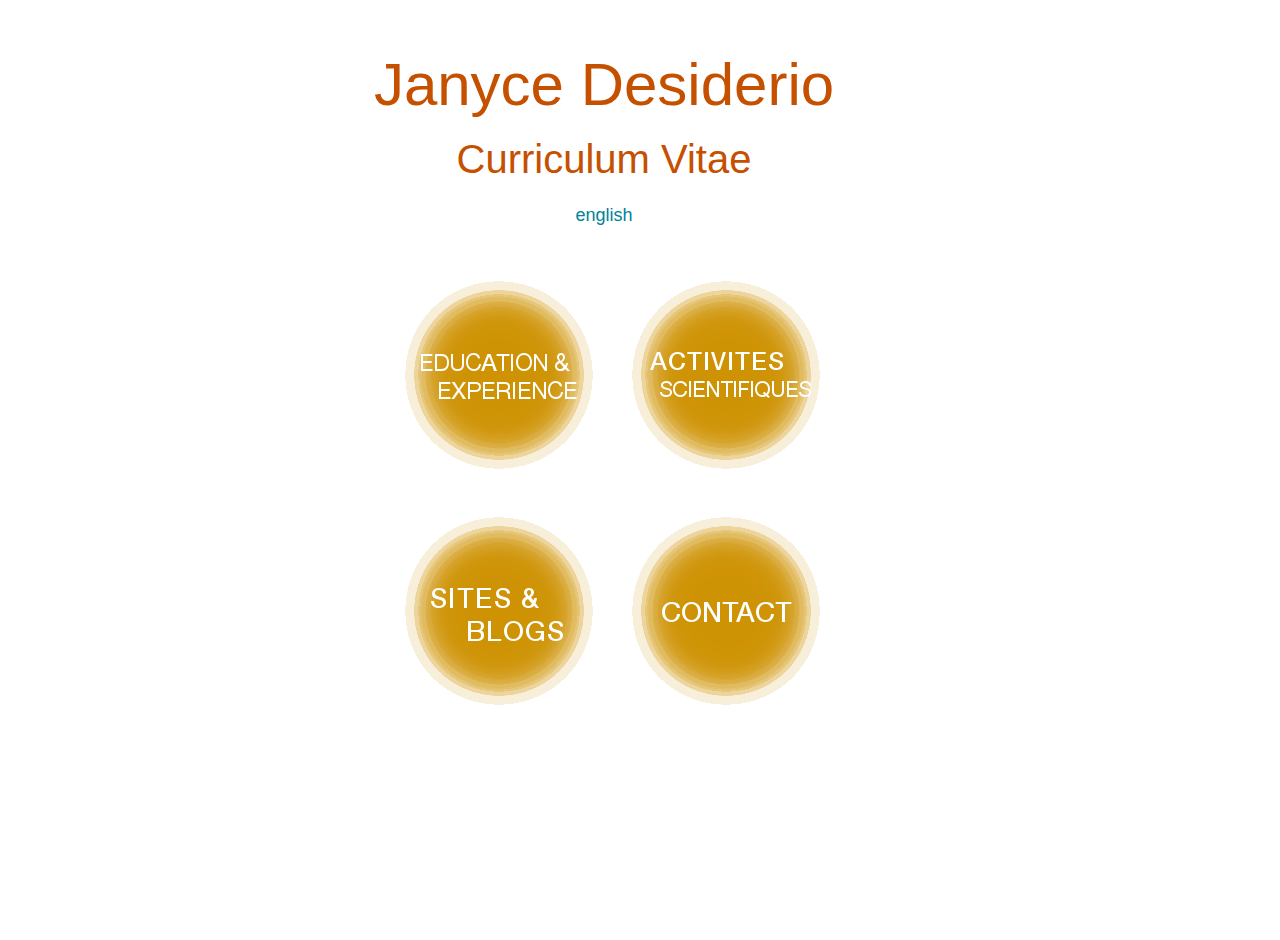
==== index.html @ 4f77a5b3 "add CV" ====
<!DOCTYPE html>
<html>
	<head>
		<link type="text/css" rel="stylesheet" href="stylesheet.css"/>
		<title>Janyce Desiderio</title>
	</head>
	<body>
	<div id="header">
		<h1>Janyce  Desiderio</h1>
		<h2>Curriculum Vitae</h2>	
	</div>
	<br />
		<p class="language" ><a href="home.html">english</a></p>	
	<br />
	<div id="table">
		<table class="center">
			<tr>
				<td><p><a href="education_experience.html"><img src="bouton1.png" alt="Education et expérience"/></a></p></td>
				<td><p><a href="activites.html"><img src="bouton2.png" alt="Activités scientifiques"/></a></p></td>
			</tr>
			<tr>
				<td><p><a href="sites.html"><img src="bouton3.png" alt="Sites et blogs"/></a></p></td>
				<td><p><a href="contact.html"><img src="bouton4.png" alt="Contact"/></a></p></td>
			</tr>
		</table>
	</div>

	
	</body>
</html>
---- stylesheet.css ----
/* color hex jd3 :
1 titre #c55000
2 boutons et lien lu #ce9202
3 fond et lettrage boutons #fff
4 texte #001e24
5 lien non lu #00829c */

html {
	height:100%;
}

body {
	background-color: #fff
	text-align:center;
	height:100%;
	width:90%;
	margin-top: 10px;
	margin-bottom: 50px;
	padding-left: 20px;
	padding-right: 30px;
}


h1 {
	font-family: 'Helvetica Neue', Helvetica, Arial, sans-serif;
	font-weight: lighter;
	font-size: 60px;
	text-align: center;
	padding-top: 10px;
	color: #c55000;
}

h2 {
	font-family: 'Helvetica Neue', Helvetica, Arial, sans-serif;
	font-weight: lighter;
	font-size: 40px;
	text-align: center;
	padding-bottom: 10px;
	color: #c55000;
	margin-top: 0px; 
    margin-bottom: 0px; 
    line-height: 0px;
}

h3 {
	font-family: 'Helvetica Neue', Helvetica, Arial, sans-serif;
	font-size: 25px;
	text-align: left;
	padding-bottom: 10px;
	padding-top: 10px;
	padding-left: 100px;
	color: #00829c;
}



table {
	background-color: #fff;
 	margin-left:auto; 
    margin-right:auto;
    margin-top:auto;
    margin-bottom:auto;
}


th {
	background-color: #fff;
	font-family: 'Helvetica Neue', Helvetica, Arial, sans-serif;
	text-align: left;
	padding-left: 15 px;
	padding-right: 10px;
	color: #00829c;
	font-size: 19px;
}

td {
	background-color: #fff;
	text-align: left;
	padding-left: 20px;
	padding-right: 5px;
	padding-top: 10px;
	font-family: 'Helvetica Neue', Helvetica, Arial, sans-serif;
	font-size: 18px;
}

tr {
	background-color: #fff;
	text-align: center;
	padding: 0px;
}

a:link {
	font-family: 'Helvetica Neue', Helvetica, Arial, sans-serif;
	color: #00829c;
	text-decoration: none;
}

a:visited {
	font-family: 'Helvetica Neue', Helvetica, Arial, sans-serif;
	color: #ce9202;
	text-decoration: none;
}

a:hover {
	font-family: 'Helvetica Neue', Helvetica, Arial, sans-serif;
	color: #ce9202;
    text-decoration: underline;
}

p {
	color: #001e24;
	font-family: 'Helvetica Neue', Helvetica, Arial, sans-serif;
	font-size: 18px;
	text-align: justify;
	padding-bottom: 0px;
	margin-bottom: 0px;
}



.back {
	color: #00829c;
	font-family: 'Helvetica Neue', Helvetica, Arial, sans-serif;
	font-weight: lighter;
	font-size: 18px;
	text-align: right;
	padding-right: 70px;
	padding-bottom: 40px;
	padding-top: 5px;
}

.language {
	color: #00829c;
	font-family: 'Helvetica Neue', Helvetica, Arial, sans-serif;
	font-weight: lighter;
	font-size: 18px;
	text-align: center;
}

.mail {
	color: #001e24;
	font-family: 'Helvetica Neue', Helvetica, Arial, sans-serif;
	font-size: 18px;
	text-align: center;
}


ul{
	list-style-type: circle;
	margin: 10px;
}

li {
	font-family: 'Helvetica Neue', Helvetica, Arial, sans-serif;
	font-weight: stronger;
	color: #001e24;
	padding: 5px;
	font-size: 18px;
}


footer {
	position:absolute;
	bottom:0;
	width:100%;
	padding-top:20px;
	height:20px;
}
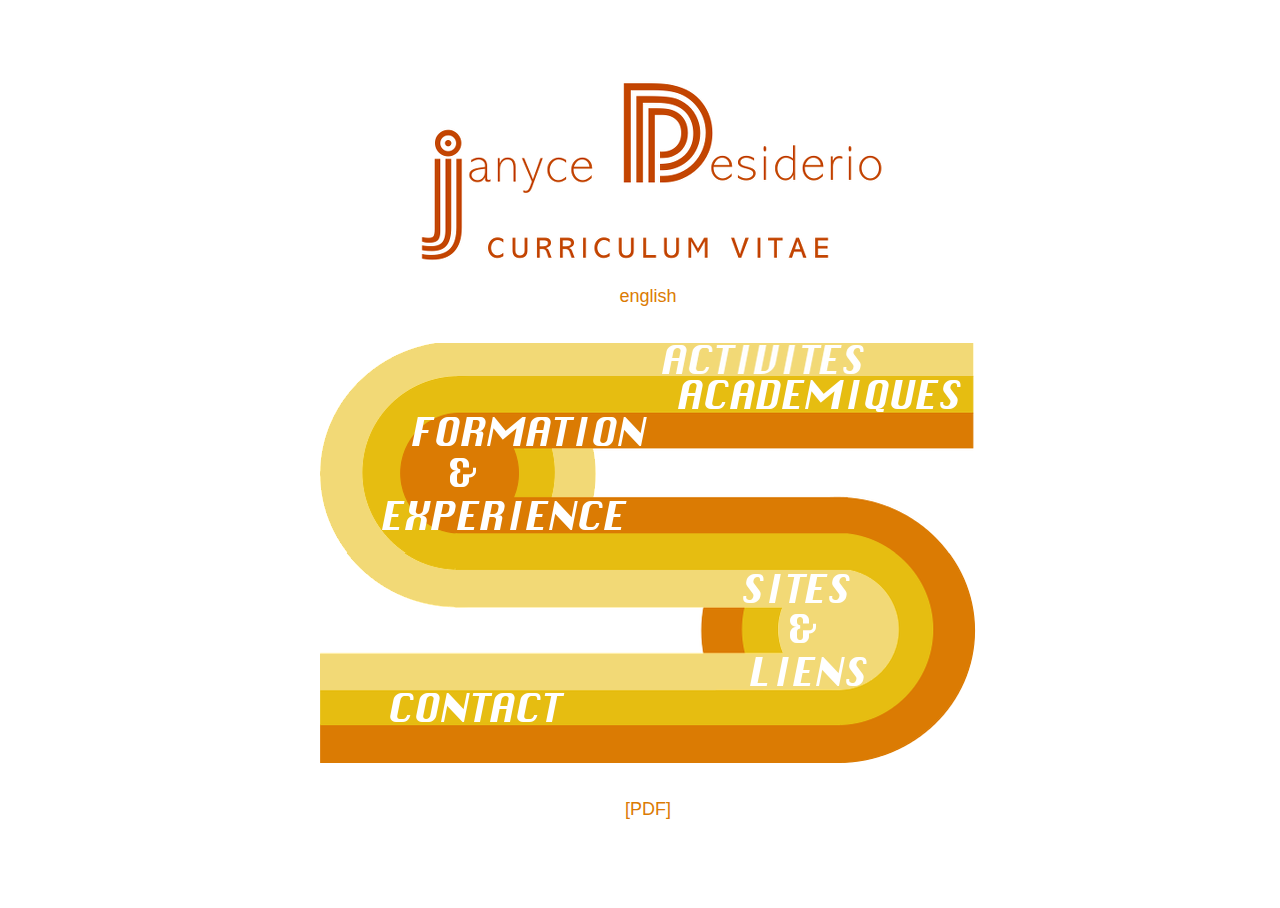
==== commit 4a35e36d: "redo-layout" ====
--- a/index.html
+++ b/index.html
@@ -1,30 +1,30 @@
 <!DOCTYPE html>
 <html>
 	<head>
-		<link type="text/css" rel="stylesheet" href="stylesheet.css"/>
+		<link type="text/css" rel="stylesheet" href="stylesheet-index.css"/>
 		<title>Janyce Desiderio</title>
 	</head>
 	<body>
 	<div id="header">
-		<h1>Janyce  Desiderio</h1>
-		<h2>Curriculum Vitae</h2>	
+		<p><img src="titre-index.png"></p>	
 	</div>
-	<br />
-		<p class="language" ><a href="home.html">english</a></p>	
+		<p><a href="home.html">english</a></p>	
 	<br />
 	<div id="table">
 		<table class="center">
 			<tr>
-				<td><p><a href="education_experience.html"><img src="bouton1.png" alt="Education et expérience"/></a></p></td>
-				<td><p><a href="activites.html"><img src="bouton2.png" alt="Activités scientifiques"/></a></p></td>
+				<td><a class="table" href="education_experience.html"><img src="haut-gauche.png" alt="Education et expérience"/></a></td>
+				<td><a class="table" href="activites.html"><img src="haut-droite.png" alt="Activités scientifiques"/></a></td>
 			</tr>
 			<tr>
-				<td><p><a href="sites.html"><img src="bouton3.png" alt="Sites et blogs"/></a></p></td>
-				<td><p><a href="contact.html"><img src="bouton4.png" alt="Contact"/></a></p></td>
+				<td><a class="table" href="contact.html"><img src="bas-gauche.png" alt="Contact"/></a></td>
+				<td><a class="table" href="sites.html"><img src="bas-droite.png" alt="Sites et blogs"/></a></td>
 			</tr>
 		</table>
 	</div>
-
+		<br />
+		<p><a href="coming.html">[PDF]</a></p>	
+	<br />
 	
 	</body>
 </html>--- a/stylesheet-index.css
+++ b/stylesheet-index.css
@@ -0,0 +1,77 @@
+/* color hex seventies-yellow :
+1 titre #c34500
+2 lien lu #a9d44a
+4 texte #001e24
+5 lien non lu #db7b03 */
+
+html {
+	height:100%;
+}
+
+body {
+	height:100%;
+	width:100%;
+	align-content: center;
+}
+
+
+table {
+
+}
+
+table.center {
+    margin-left:auto; 
+    margin-right:auto;
+    border-collapse: collapse;
+    border: none;
+  }
+
+td {
+	border: none;
+	margin: 0;
+	padding: 0;
+}
+
+tr {
+	border: none;
+	margin: 0;
+	padding: 0;
+}
+
+
+a:link {
+	font-family: Futura, 'Helvetica Neue', Helvetica, sans-serif;
+	color: #db7b03;
+	text-decoration: none;
+}
+
+a:visited {
+	font-family: Futura, 'Helvetica Neue', Helvetica, sans-serif;
+	color: #a9d44a;
+	text-decoration: none;
+}
+
+a:hover {
+	font-family: Futura, 'Helvetica Neue', Helvetica, Arial, sans-serif;
+	color: #db7b03;
+	text-decoration: underline;
+}
+
+a.table
+{
+	line-height: 0;
+	display: table-cell;
+}
+
+p {
+	color: #001e24;
+	font-family: Silom, 'Helvetica Neue', Helvetica, Arial, sans-serif;
+	font-size: 18px;
+	text-align: center;
+	padding-top: 0;
+	padding-bottom: 0;
+}
+
+
+
+
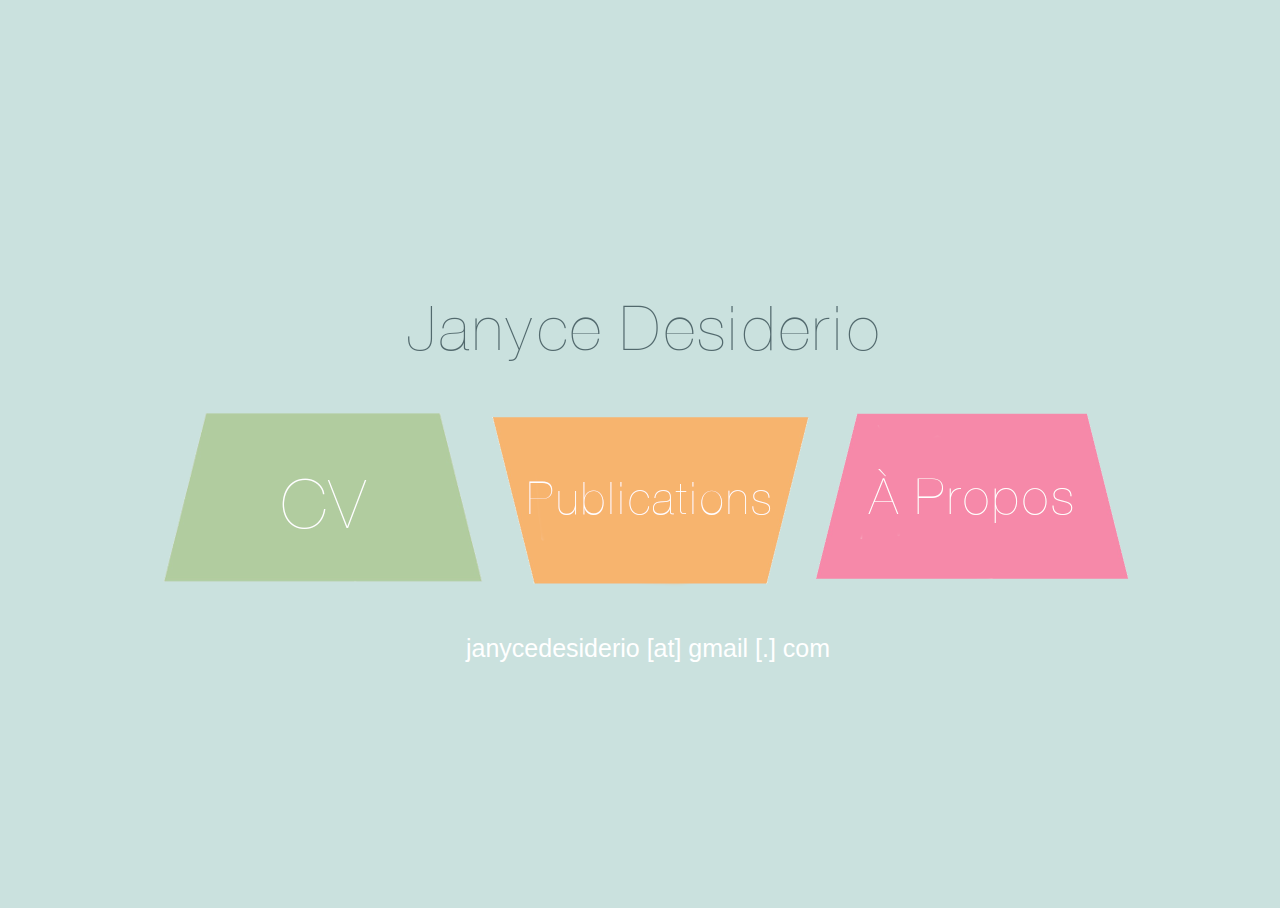
==== commit e61d911a: "change all" ====
--- a/index.html
+++ b/index.html
@@ -5,25 +5,21 @@
 		<title>Janyce Desiderio</title>
 	</head>
 	<body>
+
 	<div id="header">
-		<p><img src="titre-index.png"></p>	
-	</div>
-		<p><a href="home.html">english</a></p>	
-	<br />
+		<p><img src="titre-jd.png" alt="Janyce Desiderio"/></p>	
+	</div
 	<div id="table">
 		<table class="center">
 			<tr>
-				<td><a class="table" href="education_experience.html"><img src="haut-gauche.png" alt="Education et expérience"/></a></td>
-				<td><a class="table" href="activites.html"><img src="haut-droite.png" alt="Activités scientifiques"/></a></td>
-			</tr>
-			<tr>
-				<td><a class="table" href="contact.html"><img src="bas-gauche.png" alt="Contact"/></a></td>
-				<td><a class="table" href="sites.html"><img src="bas-droite.png" alt="Sites et blogs"/></a></td>
+				<td><a class="table" href="cv-site.pdf"><img src="cv.png" alt="CV"/></a></td>
+				<td><a class="table" href="publications.pdf"><img src="publications.png" alt="publications et communications"/></a></td>
+				<td><a class="table" href="apropos.html"><img src="apropos.png" alt="A propos"/></a></td>
 			</tr>
 		</table>
 	</div>
 		<br />
-		<p><a href="coming.html">[PDF]</a></p>	
+		<p>janycedesiderio [at] gmail [.] com</p>	
 	<br />
 	
 	</body>
--- a/stylesheet-index.css
+++ b/stylesheet-index.css
@@ -1,14 +1,11 @@
-/* color hex seventies-yellow :
-1 titre #c34500
-2 lien lu #a9d44a
-4 texte #001e24
-5 lien non lu #db7b03 */
+/* color hex vintage cv */
 
 html {
 	height:100%;
 }
 
 body {
+	background-color: #cae1de;
 	height:100%;
 	width:100%;
 	align-content: center;
@@ -40,20 +37,20 @@
 
 
 a:link {
-	font-family: Futura, 'Helvetica Neue', Helvetica, sans-serif;
-	color: #db7b03;
+	font-family: Helvetica Neue thin, Helvetica Neue, sans-serif;
+	color: #ffffff;
 	text-decoration: none;
 }
 
 a:visited {
-	font-family: Futura, 'Helvetica Neue', Helvetica, sans-serif;
-	color: #a9d44a;
+	font-family: Helvetica Neue thin, Helvetica Neue, sans-serif;
+	color: #a7d8d1;
 	text-decoration: none;
 }
 
 a:hover {
-	font-family: Futura, 'Helvetica Neue', Helvetica, Arial, sans-serif;
-	color: #db7b03;
+	font-family: Helvetica Neue thin, Helvetica Neue, sans-serif;
+	color: #ffffff;
 	text-decoration: underline;
 }
 
@@ -64,9 +61,9 @@
 }
 
 p {
-	color: #001e24;
-	font-family: Silom, 'Helvetica Neue', Helvetica, Arial, sans-serif;
-	font-size: 18px;
+	color: #ffffff;
+	font-family: Helvetica Neue thin, Helvetica, Arial, sans-serif;
+	font-size: 25px;
 	text-align: center;
 	padding-top: 0;
 	padding-bottom: 0;
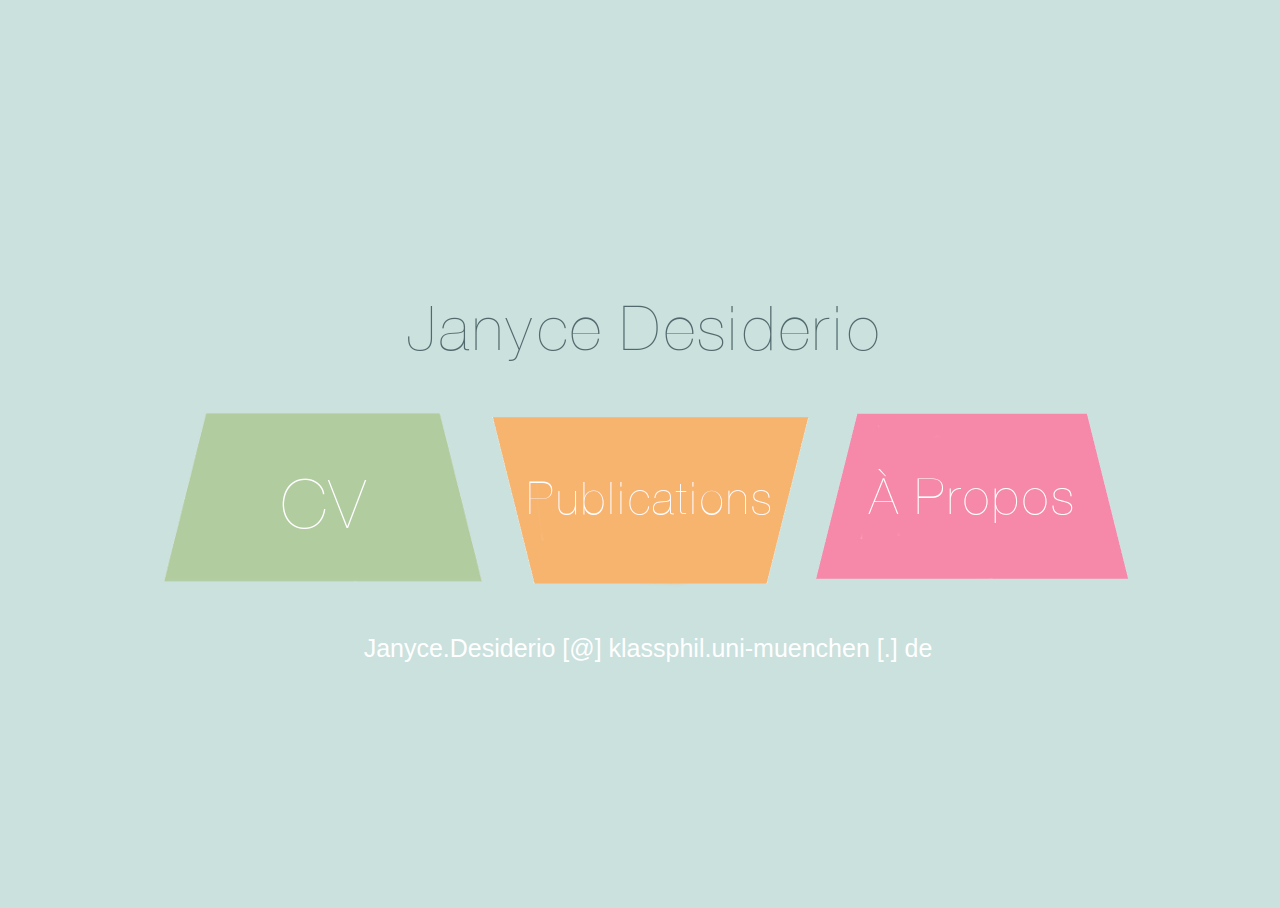
==== commit 25563660: "change email" ====
--- a/index.html
+++ b/index.html
@@ -19,7 +19,7 @@
 		</table>
 	</div>
 		<br />
-		<p>janycedesiderio [at] gmail [.] com</p>	
+		<p>Janyce.Desiderio [@] klassphil.uni-muenchen [.] de</p>	
 	<br />
 	
 	</body>
